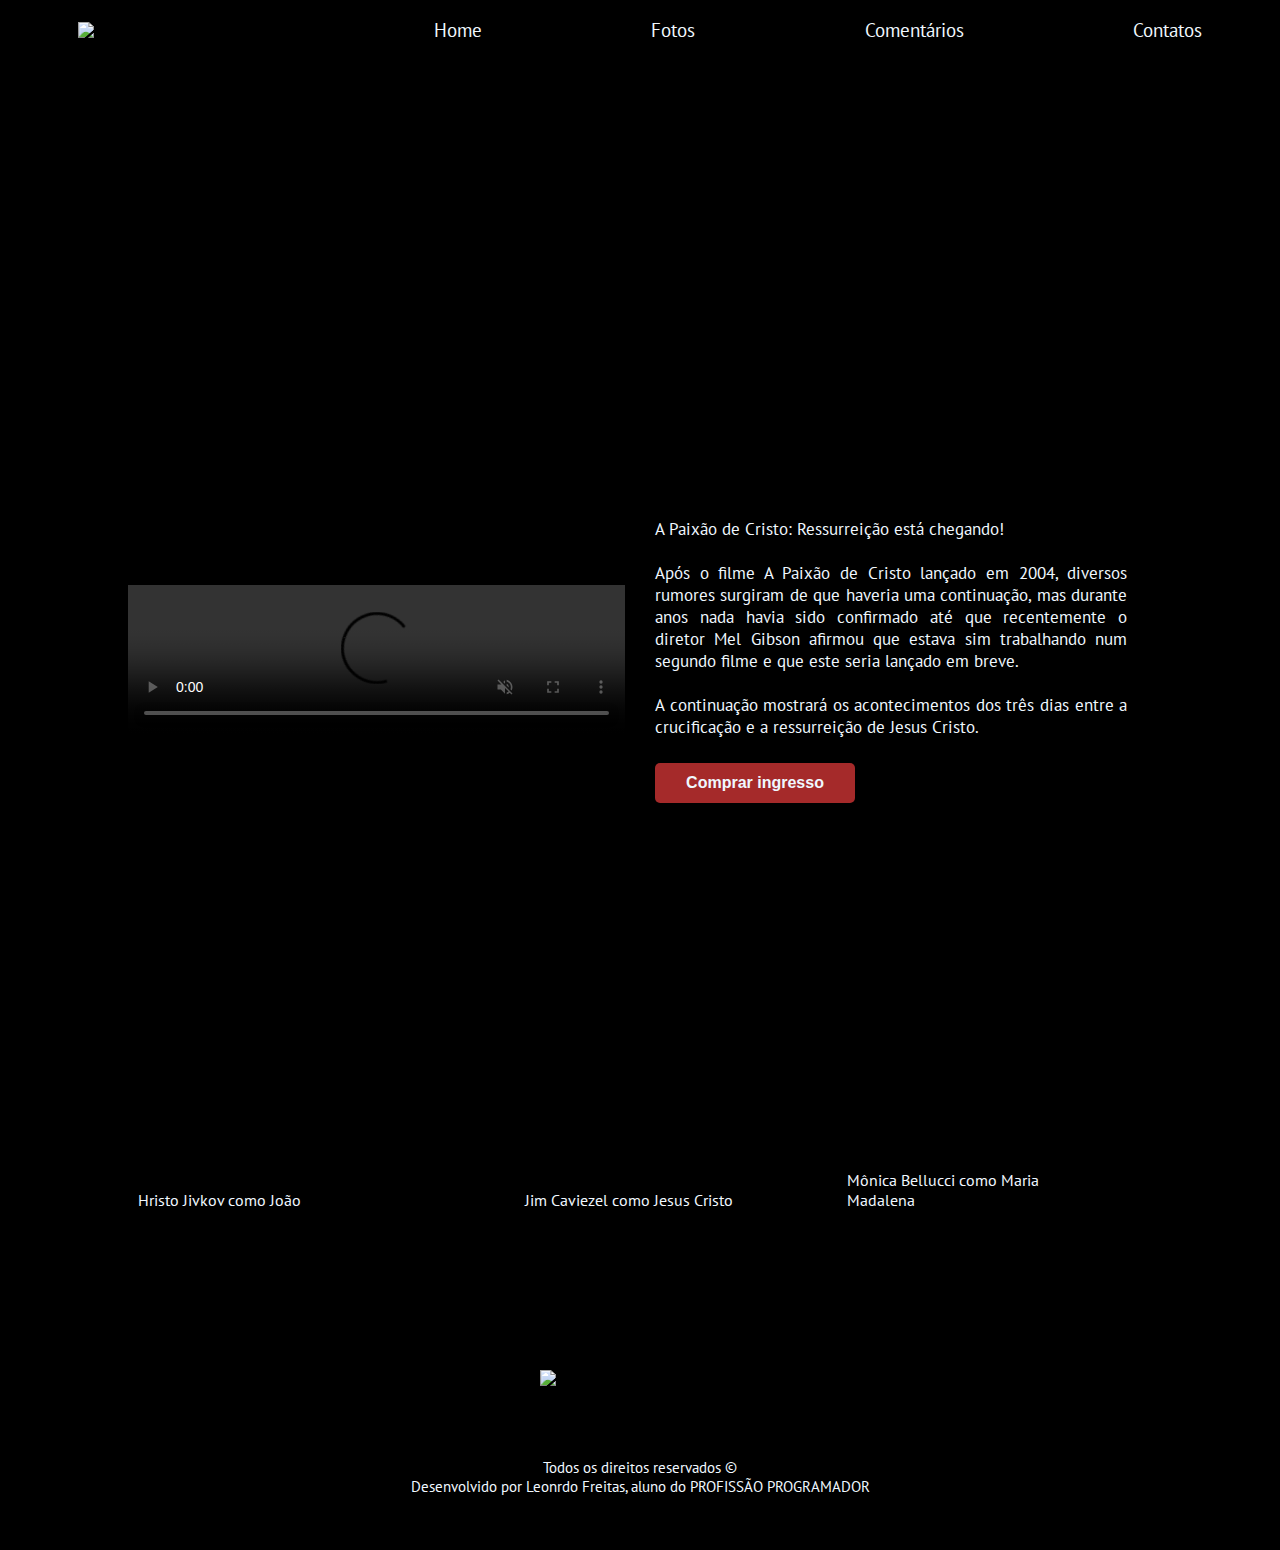
==== index.html @ 6b959492 "Add files via upload" ====
<!DOCTYPE html>
<html lang="pt-br">
<head>
    <meta charset="UTF-8">
    <meta http-equiv="X-UA-Compatible" content="IE=edge">
    <meta name="viewport" content="width=device-width, initial-scale=1.0">
    <title>Projeto Prático 1</title>
    <link rel="stylesheet" href="./style.css" />

    <!-- <script>
    !function(){var t={emoji:["🔥"],fontSize:"24px",lifeSpan:125,interval:25},e=t.emoji?t.emoji:["🔥"],i=t.interval?t.interval:25,n=window.innerWidth,o=(window.innerHeight,{x:n/2,y:n/2}),s=[];function a(t){n=window.innerWidth,window.innerHeight}let h=!1;function l(t){if(t.touches.length>0&&!h){for(var n=0;n<Math.min(t.touches.length,2);n++)c(t.touches[n].clientX,t.touches[n].clientY,e[Math.floor(Math.random()*e.length)]);h=!0,setTimeout(function(){h=!1},i)}}function r(t){o.x=t.pageX,o.y=t.pageY,h||(c(o.x,o.y,e[Math.floor(Math.random()*e.length)]),h=!0,setTimeout(function(){h=!1},i))}function c(t,e,i){var n=new f;n.init(t,e,i),s.push(n)}function d(){requestAnimationFrame(d),function(){for(var t=0;t<s.length;t++)s[t].update();for(t=s.length-1;t>=0;t--)s[t].lifeSpan<0&&(s[t].die(),s.splice(t,1))}()}function f(){this.lifeSpan=t.lifeSpan?t.lifeSpan:125,this.initialStyles={position:"absolute",display:"block",pointerEvents:"none","z-index":"10000000",fontSize:t.fontSize?t.fontSize:"80px","will-change":"transform"},this.init=function(t,e,i){this.velocity={x:(Math.random()<.5?-1:1)*(Math.random()/2),y:1},this.position={x:t-0,y:e-0},this.element=document.createElement("span"),this.element.innerHTML=i,function(t,e){for(var i in e)t.style[i]=e[i]}(this.element,this.initialStyles),this.update();const n=document.body;n.insertBefore(this.element,n.firstChild)},this.update=function(){this.position.x+=this.velocity.x,this.position.y+=this.velocity.y,this.lifeSpan--,this.element.style.transform="translate3d("+this.position.x+"px,"+this.position.y+"px,0) scale("+this.lifeSpan/120+")"},this.die=function(){this.element.parentNode.removeChild(this.element)}}document.addEventListener("mousemove",r),document.addEventListener("touchmove",l),document.addEventListener("touchstart",l),window.addEventListener("resize",a),d()}();
    </script> -->

    <style>
        ::-webkit-scrollbar {
            width: 12px;
            height: 12px;
        }
        ::-webkit-scrollbar-track-piece {
            background: black;
        }
        ::-webkit-scrollbar-thumb {
            background-image: url(./audiovisual/scrollbar.jpg);
            border-radius: 7px;
        }
    </style>


</head>
<body>
    <header>
        <img id="logo" src="./audiovisual/logo.jpg" />
        <nav>
            <ul>
                <a href="./index.html">
                    <li>Home</li>
                </a>
                <a href="./Fotos.html">
                    <li>Fotos</li>
                </a>
                <a href="./Comentarios.html">
                    <li>Comentários</li>
                </a>
                <a href="./Contatos.html">
                    <li>Contatos</li>
                </a>
            </ul>
        </nav>
    </header>

    <div id="banner"></div>
    <div id="trailer-container">
        <br /><br /><br /><br /><br /><br /><br /><br /><br /><br /><br /><br />
        <div class="content">
            <video controls class="trailer"  autoplay="" loop="" muted="">
                <source src="./audiovisual/A Ressurreição (2023) Trailer.mp4" type="video/mp4">
                Seu navegador não possui suporte para vídeos.
            </video>
            <br /><br />
            <div id="sinopse">
                <p align= "justify" class="description">
                    A Paixão de Cristo: Ressurreição está chegando!<br/><br/>
                    Após o filme A Paixão de Cristo lançado em 2004, diversos rumores surgiram de que haveria uma continuação, mas durante anos nada havia sido confirmado até que recentemente o diretor Mel Gibson afirmou que estava sim trabalhando num segundo filme e que este seria lançado em breve.<br/><br/>
                    A continuação mostrará os acontecimentos dos três dias entre a crucificação e a ressurreição de Jesus Cristo.<br/>
                </p>
                <a href="https://beacons.ai/profissaoprogramador" target="_blank">
                    <button class="button">Comprar ingresso</button>
                </a>
            </div> 
        </div>
     </div>

     <div class="actor-cards-container">
        <div class="cards-content">
            <div class=" card banner-1">Hristo Jivkov como João</div>
            <div class=" card banner-2" align= "center">&emsp; Jim Caviezel como Jesus Cristo</div>
            <div class=" card banner-3">Mônica Bellucci como Maria Madalena</div>
        </div>
     </div>
     
     <br /><br /><br /><br /><br />

     <footer>
        <img style="object-fit: contain;" id="logo" src="./audiovisual/logo.jpg" />

        <br /><br />
        <nav class="footer-navigation">
            <ul class="footer-list">
                <a href="./index.html">
                    <li>Home</li>
                </a>
                <a href="./Fotos.html">
                    <li>Fotos</li>
                </a>
                <a href="./Comentarios.html">
                    <li>Comentários</li>
                </a>
                <a href="./Contatos.html">
                    <li>Contatos</li>
                </a>
            </ul>
        </nav>

        <br /><br />
        <span align= "center">Todos os direitos reservados ©<br />
        Desenvolvido por Leonrdo Freitas, aluno do PROFISSÃO PROGRAMADOR</span>
        <br /><br />
            .

    </footer>

</body>
</html>
---- style.css ----
@import url('https://fonts.googleapis.com/css2?family=PT+Sans&display=swap');

* {
    margin: 0;
    padding: 0;
    background-color: black;
    list-style: none;
    text-decoration: none;
}

header {
    height: 60px;
    display: flex;
    justify-content: space-around;
    align-items: center;
}

nav {
    width: 60%;
}

ul {
    display: flex;
    width: 100%;
    justify-content: space-between;
}

li {
    list-style: none;
    color: aliceblue;
    cursor: pointer;
    font-size: 19px;
    transition: .5s;
    font-family: 'PT Sans', sans-serif;
}

li:hover {
    color: brown;
}

#logo {
    width: 200px;
    height: auto;
}

#banner {
    background-image: url(./audiovisual/banner.jpg);
    background-position: 50% 50%;
    background-size: cover;
    width: 100%;
    height: 400px;
}

#trailer-container {
    width: 100%;
    height: 400px;
    display: flex;
    justify-content: center;
}

.content {
    width: 80%;
    display: flex;
    align-items: center;
    justify-content: space-between;
}

.trailer {
    width: 50%;
}

#sinopse {
    width: 50%;
    display: flex;
    flex-direction: column;
    justify-content: space-between;
    margin-left: 30px;
}

.description {
    color: aliceblue;
    font-size: 17px;
    font-family: 'PT Sans', sans-serif;
    width: 95%;
}

.button {
    width: 200px;
    height: 40px;
    background-color: brown;
    color: aliceblue;
    padding: 8px 10px;
    border-radius: 5px;
    cursor: pointer;
    transition: .8s;
    font-size: 16px;
    display: flex;
    justify-content: center;
    align-items: center;
    font-weight: bold;
    border: none;
    outline: none;
    margin-top: 25px;
}

.button:hover {
    background-color: aliceblue;
    color: black;
}

 .actor-cards-container {
    width: 100%;
    display: flex;
    justify-content: center;
    margin-top: 50px;
 }

 .cards-content {
    width: 80%;
    display: grid;
    grid-template-columns: repeat(3, 1fr);
    row-gap: 20px;
    column-gap: 40px;
 }

 .card {
    width: 80%;
    height: 300px;
    background-size: cover;
    background-position: 50% 50%;
    border-radius: 5px;
    cursor: pointer;
    transition: 1s;
    display: flex;
    flex-direction: column;
    justify-content: flex-end;
    padding: 0 30px 20px 10px;
    color: aliceblue;
    font-size: 16px;
    font-family: 'PT Sans', sans-serif;
}

.card:hover {
    transform: scale(1.05);
    color: #ec8d0e;
}

.banner-1 {
    background-image: url(./audiovisual/Hristo\ Jivkov\ como\ João.jpg);
}

.banner-2 {
    background-image: url(./audiovisual/Jim\ Caviezel\ como\ Jesus\ Cristo.jpg);
}

.banner-3 {
    background-image: url(./audiovisual/Monica\ Bellucci\ como\ Maria\ Madalena.jpg);
}

footer {
    height: 150px;
    margin-top: 50px;
    display: flex;
    flex-direction: column;
    align-items: center;
    justify-content: space-around;
}
span {
    color: aliceblue;
    font-size: 15px;
    font-family: 'PT Sans', sans-serif;
}

.footer-navigation {
    display: none;
}

.footer-list {
    display: flex;
    flex-direction: column;
    align-items: center;
}

@media(max-width: 768px) {
    .footer-navigation {
        display: block;
    }

    nav {
        display: none;
    }

    #banner {
        background-position: 55%;
    }

    #trailer-container {
        width: 100%;
        height: 400px;
        display: flex;
        flex-direction: column;
    }

    .content {
        width: 95%;
        display: flex;
        flex-direction: column;
    }

    .trailer {
        width: 100%;
    }

    #sinopse {
        width: 95%;
        display: flex;
        flex-direction: column;
        justify-content: space-between;
        margin-left: 10px;
    }

    .description {
        width: 100%;
    }

    .button {
        width: 100%;
        margin-top: 30px;
    }

    .cards-content {
        grid-template-columns: 1fr;
        margin-top: 210px;
    }

}
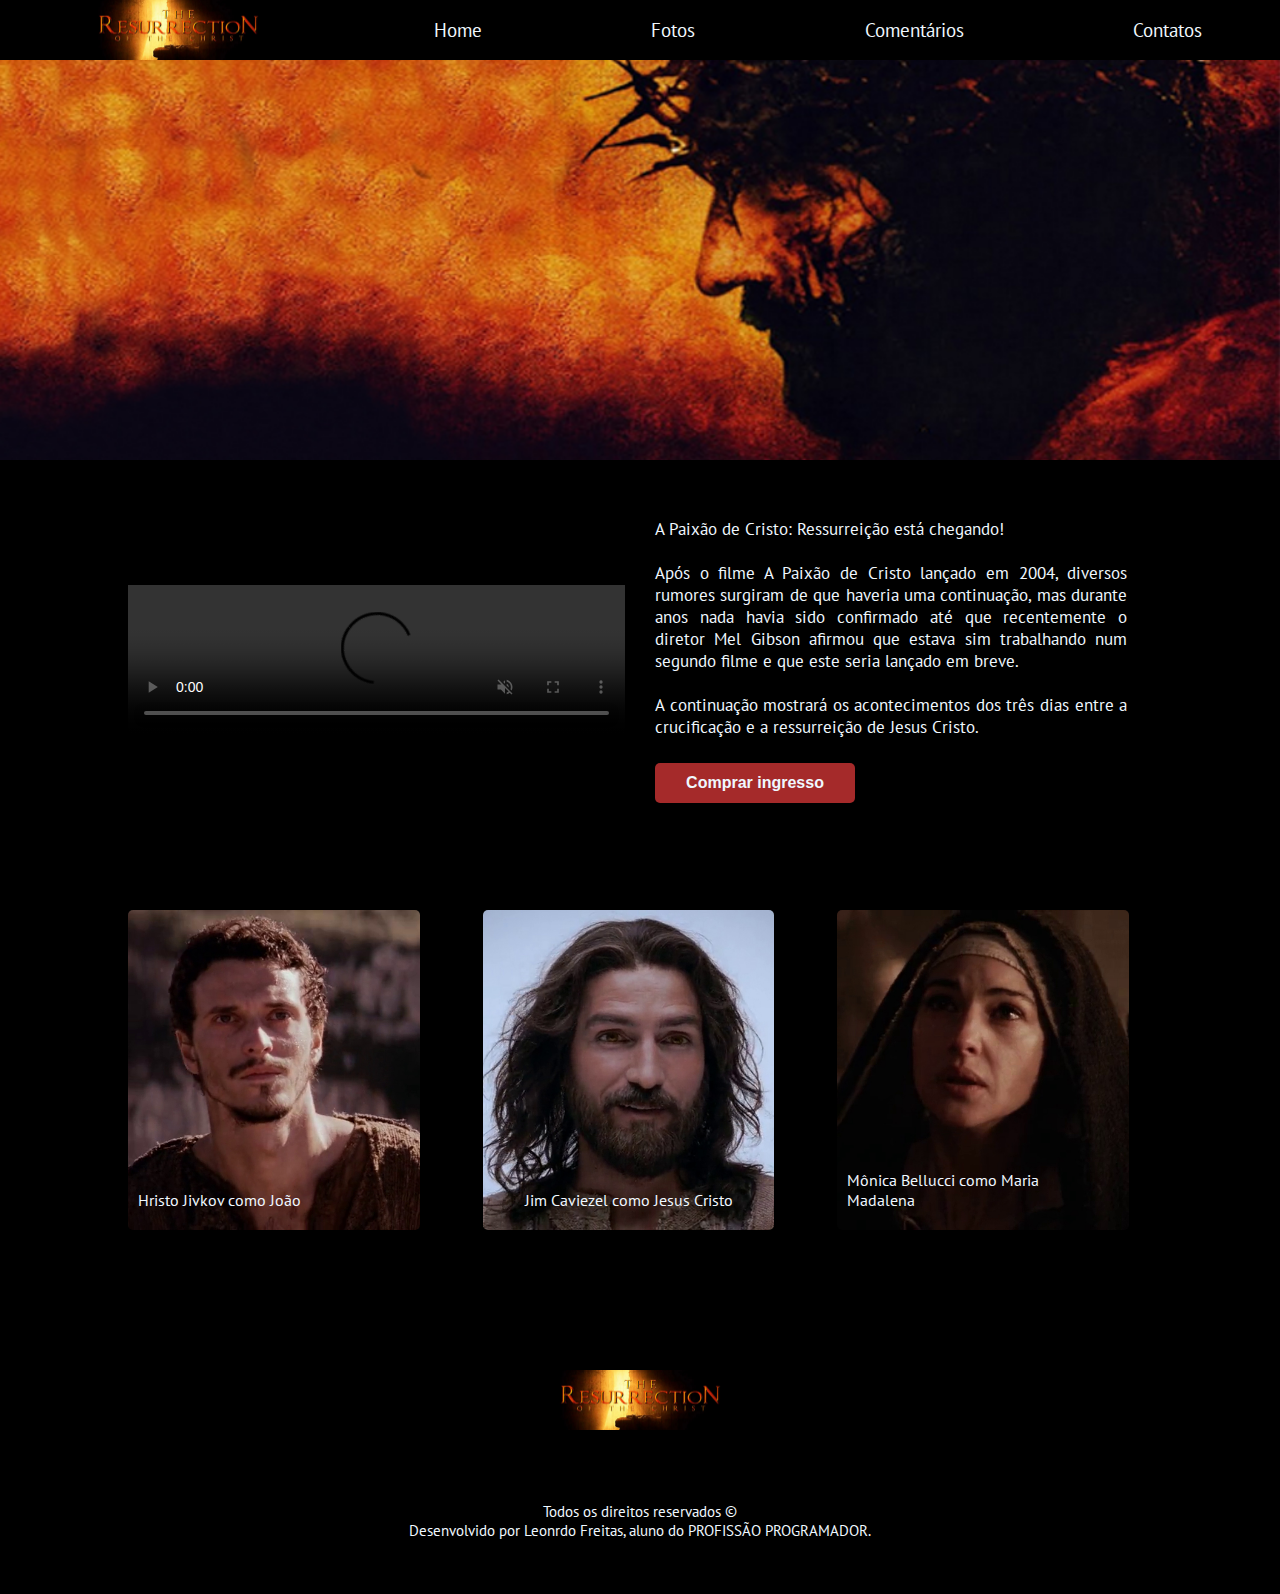
==== commit 8f72e32d: "update" ====
--- a/index.html
+++ b/index.html
@@ -103,7 +103,7 @@
 
         <br /><br />
         <span align= "center">Todos os direitos reservados ©<br />
-        Desenvolvido por Leonrdo Freitas, aluno do PROFISSÃO PROGRAMADOR</span>
+        Desenvolvido por Leonrdo Freitas, aluno do PROFISSÃO PROGRAMADOR.</span>
         <br /><br />
             .
 
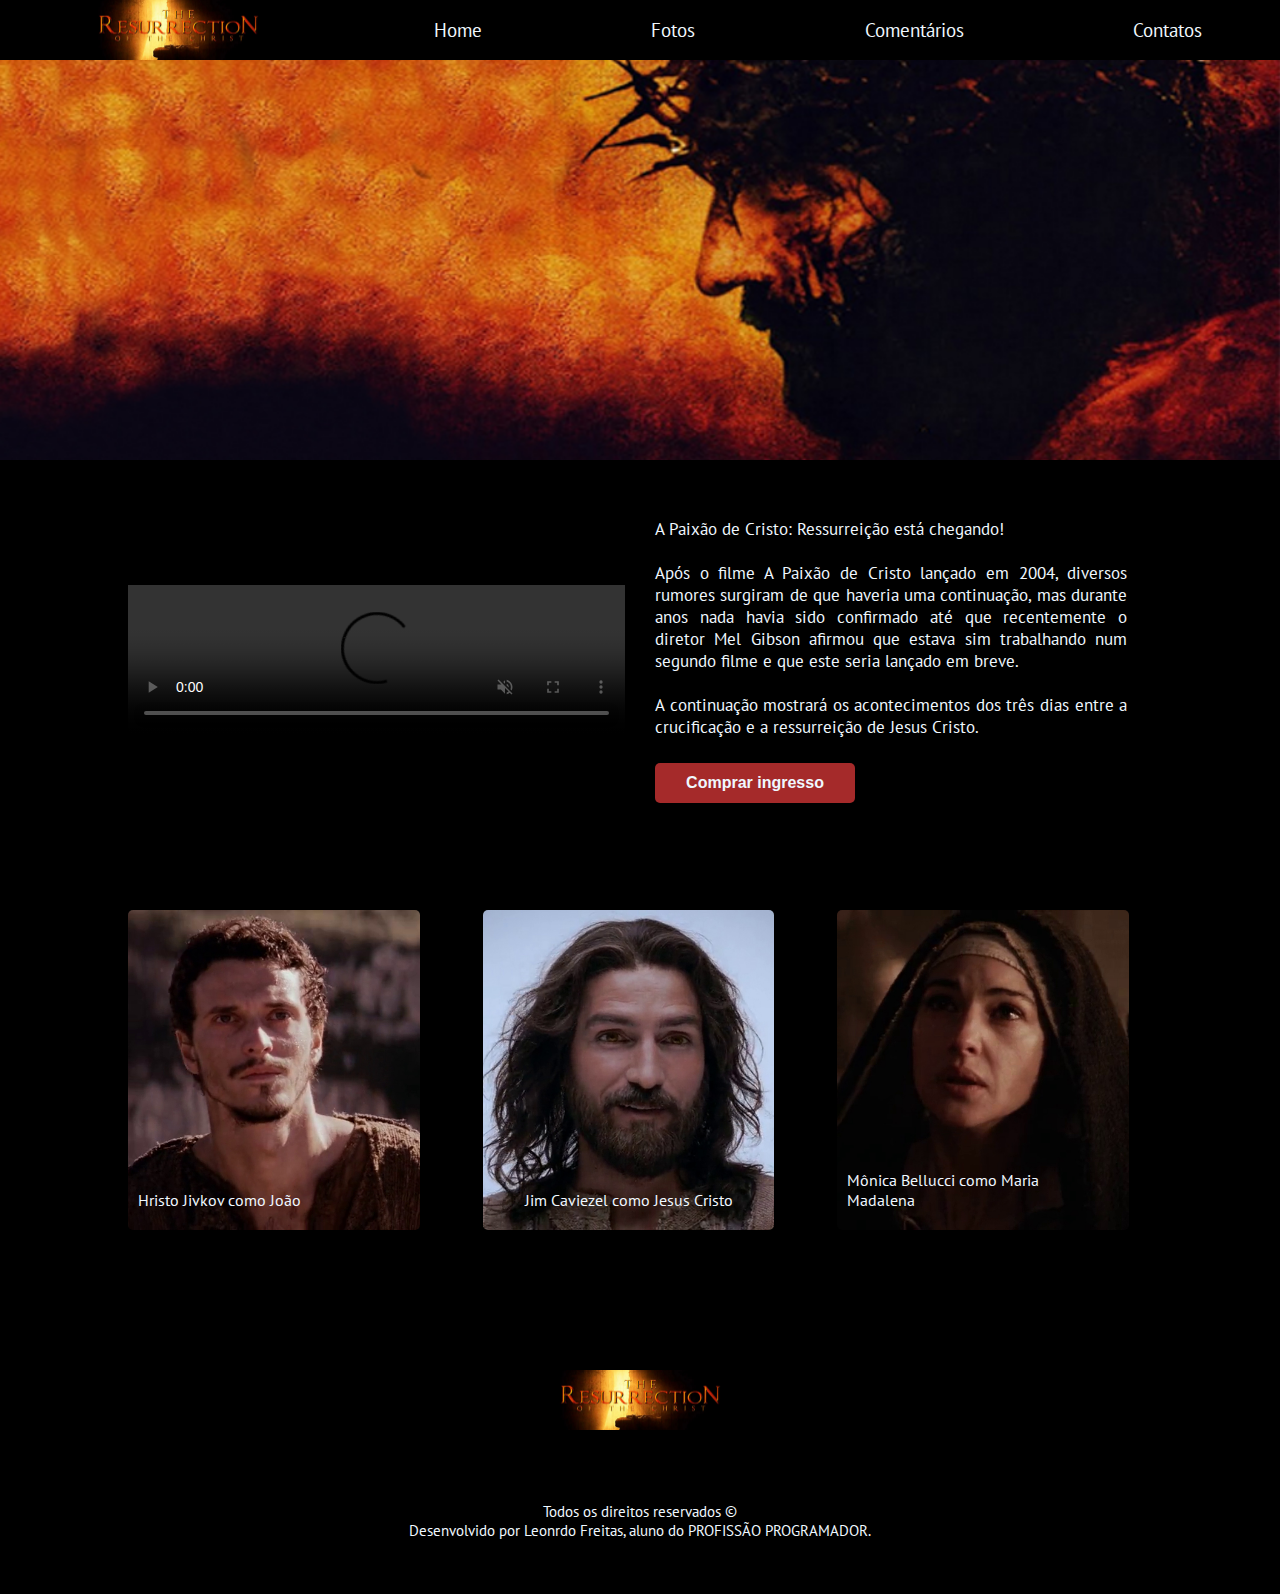
==== commit 6809e2e4: "update" ====
--- a/index.html
+++ b/index.html
@@ -10,21 +10,6 @@
     <!-- <script>
     !function(){var t={emoji:["🔥"],fontSize:"24px",lifeSpan:125,interval:25},e=t.emoji?t.emoji:["🔥"],i=t.interval?t.interval:25,n=window.innerWidth,o=(window.innerHeight,{x:n/2,y:n/2}),s=[];function a(t){n=window.innerWidth,window.innerHeight}let h=!1;function l(t){if(t.touches.length>0&&!h){for(var n=0;n<Math.min(t.touches.length,2);n++)c(t.touches[n].clientX,t.touches[n].clientY,e[Math.floor(Math.random()*e.length)]);h=!0,setTimeout(function(){h=!1},i)}}function r(t){o.x=t.pageX,o.y=t.pageY,h||(c(o.x,o.y,e[Math.floor(Math.random()*e.length)]),h=!0,setTimeout(function(){h=!1},i))}function c(t,e,i){var n=new f;n.init(t,e,i),s.push(n)}function d(){requestAnimationFrame(d),function(){for(var t=0;t<s.length;t++)s[t].update();for(t=s.length-1;t>=0;t--)s[t].lifeSpan<0&&(s[t].die(),s.splice(t,1))}()}function f(){this.lifeSpan=t.lifeSpan?t.lifeSpan:125,this.initialStyles={position:"absolute",display:"block",pointerEvents:"none","z-index":"10000000",fontSize:t.fontSize?t.fontSize:"80px","will-change":"transform"},this.init=function(t,e,i){this.velocity={x:(Math.random()<.5?-1:1)*(Math.random()/2),y:1},this.position={x:t-0,y:e-0},this.element=document.createElement("span"),this.element.innerHTML=i,function(t,e){for(var i in e)t.style[i]=e[i]}(this.element,this.initialStyles),this.update();const n=document.body;n.insertBefore(this.element,n.firstChild)},this.update=function(){this.position.x+=this.velocity.x,this.position.y+=this.velocity.y,this.lifeSpan--,this.element.style.transform="translate3d("+this.position.x+"px,"+this.position.y+"px,0) scale("+this.lifeSpan/120+")"},this.die=function(){this.element.parentNode.removeChild(this.element)}}document.addEventListener("mousemove",r),document.addEventListener("touchmove",l),document.addEventListener("touchstart",l),window.addEventListener("resize",a),d()}();
     </script> -->
-
-    <style>
-        ::-webkit-scrollbar {
-            width: 12px;
-            height: 12px;
-        }
-        ::-webkit-scrollbar-track-piece {
-            background: black;
-        }
-        ::-webkit-scrollbar-thumb {
-            background-image: url(./audiovisual/scrollbar.jpg);
-            border-radius: 7px;
-        }
-    </style>
-
 
 </head>
 <body>
--- a/style.css
+++ b/style.css
@@ -8,6 +8,23 @@
     text-decoration: none;
 }
 
+/* scrollbar */
+
+::-webkit-scrollbar {
+    width: 7px;
+    height: 7px;
+}
+::-webkit-scrollbar-track-piece {
+    background: black;
+}
+::-webkit-scrollbar-thumb {
+    background-image: url(./audiovisual/scrollbar.jpg);
+    border-radius: 7px;
+}
+
+
+/* index.html */
+
 header {
     height: 60px;
     display: flex;
@@ -233,5 +250,125 @@
         margin-top: 210px;
     }
 
-}
-
+
+}
+
+/* Fotos.html */
+
+
+
+   #ul-img {
+    width: 80%;
+    display: grid;
+    grid-template-columns: repeat(1, 1fr);
+    row-gap: 20px;
+    column-gap: 40px;
+    margin: 10% 15% auto;
+   }
+   
+   @media(min-width: 512px) {
+    #ul-img {
+        grid-template-columns: repeat(2, 1fr);
+    }
+   }
+
+   @media(min-width: 768px) {
+    #ul-img {
+        grid-template-columns: repeat(3, 1fr);
+        margin-top: 60px;
+    }
+   }
+
+   .li-img {
+    background-size: cover;
+    background-position: 50% 50%;
+    border-radius: 5px;
+    cursor: pointer;
+    transition: 1s;
+    display: flex;
+    flex-direction: column;
+   }
+
+   .li-img:hover {
+    transform: scale(1.05);
+   }
+
+   .min{
+    width: 200px;
+    display: block;
+   }
+
+   .lbox{
+    visibility: hidden;
+    opacity: 0;
+    display: none
+   }
+
+   .lbox:target{
+    opacity: 1;
+    visibility: visible;
+    width: 100%;
+    height: 100%;
+    top: 60px;
+    left:30px;
+    background: rgba(10,10,10,0.7);
+    position: fixed;
+    display:block
+   }
+
+   .box_img {
+    width: 80%;
+    height: 50%;
+    margin: 0px auto;
+    
+   }
+
+   .btn{
+    color: aliceblue;
+    transition: .5s;
+
+    font-family: 'PT Sans', sans-serif;
+    text-decoration: none;
+    position: absolute;
+    width: 50px;
+    height: 50px;
+    font-size: 30px;
+    text-align: center;
+   }
+
+   .btn:hover {
+    color: brown;
+}
+
+   #prev {
+    left: 5%;
+    top: 45%;
+   }
+
+   #next {
+    right: 5%;
+    top: 45%;
+   }
+
+   #close {
+    right: 2%;
+    top: 0;
+   }
+
+   .box_img img{
+    opacity: 0;
+   }
+
+   .lbox:target .box_img img{
+    width: 80%;
+    margin-left: 100px;
+    margin-top: 60px;
+    opacity: 1;
+    transition: opacity .4s linear;
+   } 
+
+
+
+
+
+
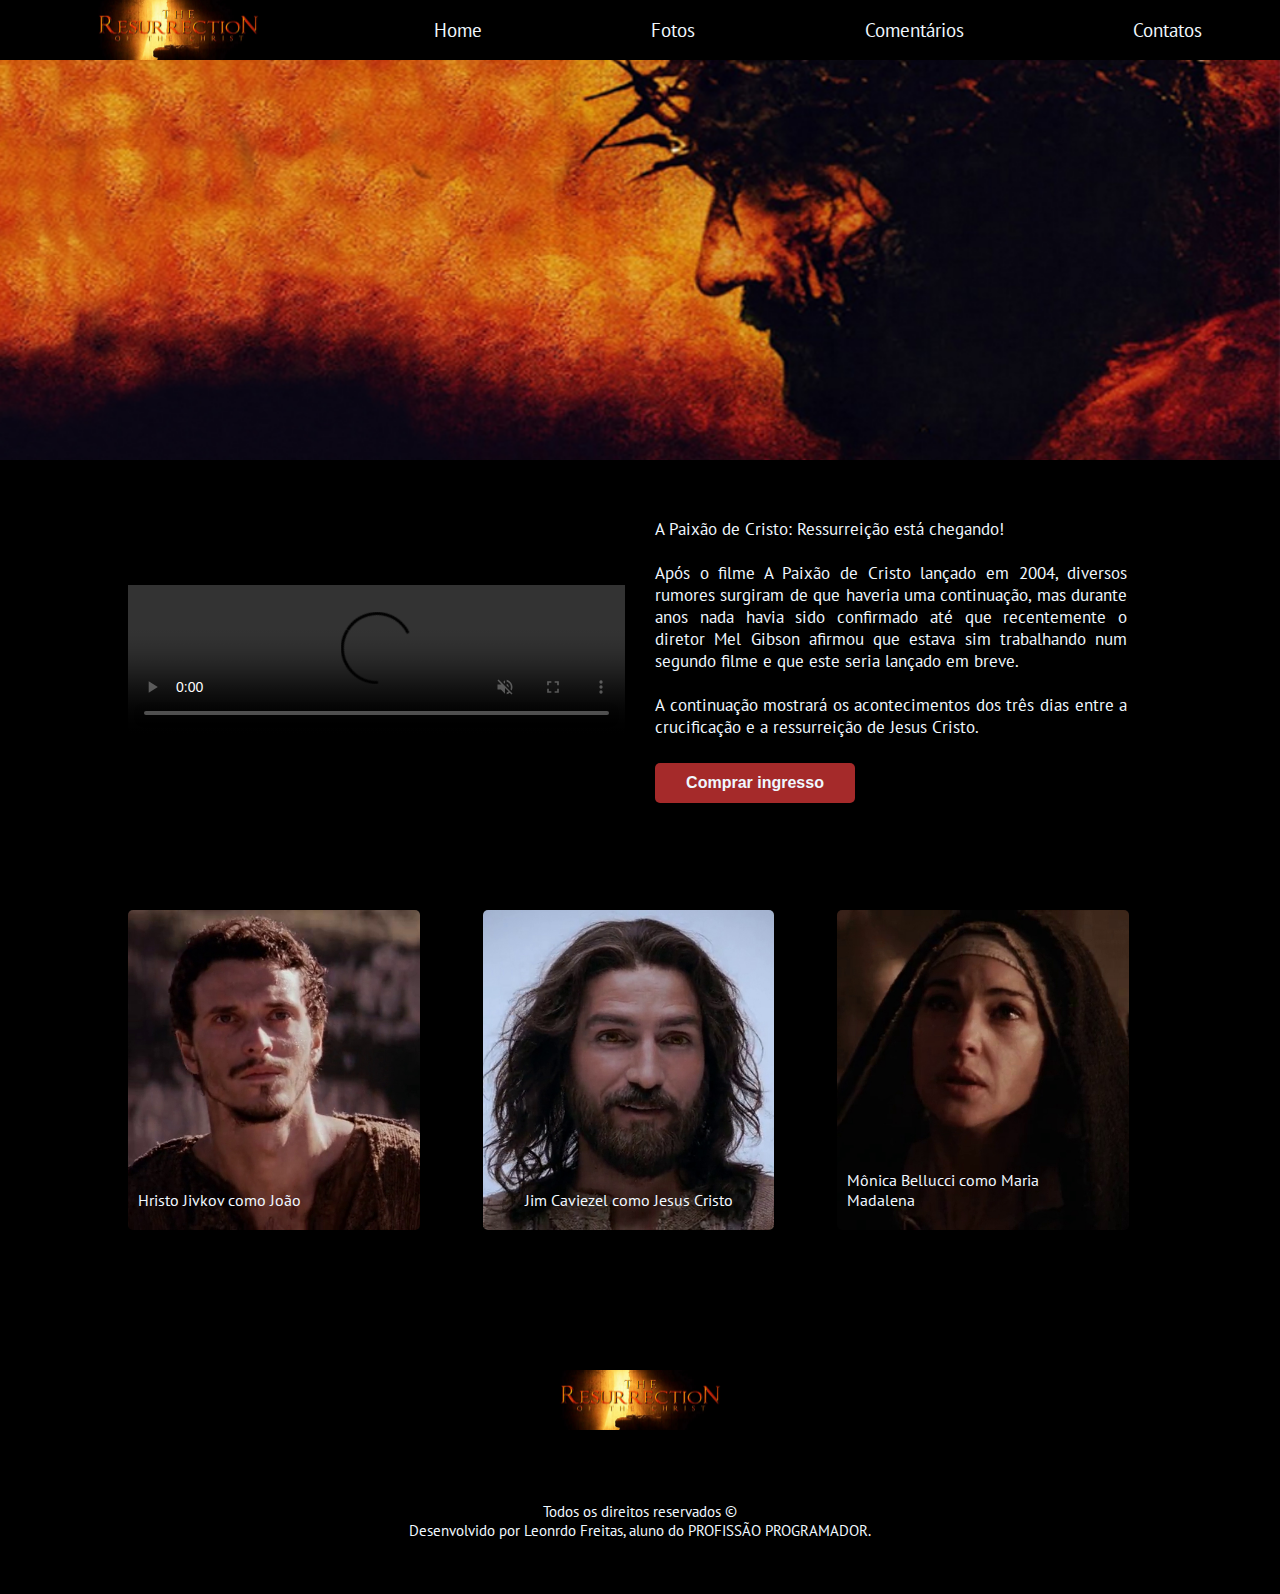
==== commit bee34c56: "update" ====
--- a/index.html
+++ b/index.html
@@ -10,7 +10,8 @@
     <!-- <script>
     !function(){var t={emoji:["🔥"],fontSize:"24px",lifeSpan:125,interval:25},e=t.emoji?t.emoji:["🔥"],i=t.interval?t.interval:25,n=window.innerWidth,o=(window.innerHeight,{x:n/2,y:n/2}),s=[];function a(t){n=window.innerWidth,window.innerHeight}let h=!1;function l(t){if(t.touches.length>0&&!h){for(var n=0;n<Math.min(t.touches.length,2);n++)c(t.touches[n].clientX,t.touches[n].clientY,e[Math.floor(Math.random()*e.length)]);h=!0,setTimeout(function(){h=!1},i)}}function r(t){o.x=t.pageX,o.y=t.pageY,h||(c(o.x,o.y,e[Math.floor(Math.random()*e.length)]),h=!0,setTimeout(function(){h=!1},i))}function c(t,e,i){var n=new f;n.init(t,e,i),s.push(n)}function d(){requestAnimationFrame(d),function(){for(var t=0;t<s.length;t++)s[t].update();for(t=s.length-1;t>=0;t--)s[t].lifeSpan<0&&(s[t].die(),s.splice(t,1))}()}function f(){this.lifeSpan=t.lifeSpan?t.lifeSpan:125,this.initialStyles={position:"absolute",display:"block",pointerEvents:"none","z-index":"10000000",fontSize:t.fontSize?t.fontSize:"80px","will-change":"transform"},this.init=function(t,e,i){this.velocity={x:(Math.random()<.5?-1:1)*(Math.random()/2),y:1},this.position={x:t-0,y:e-0},this.element=document.createElement("span"),this.element.innerHTML=i,function(t,e){for(var i in e)t.style[i]=e[i]}(this.element,this.initialStyles),this.update();const n=document.body;n.insertBefore(this.element,n.firstChild)},this.update=function(){this.position.x+=this.velocity.x,this.position.y+=this.velocity.y,this.lifeSpan--,this.element.style.transform="translate3d("+this.position.x+"px,"+this.position.y+"px,0) scale("+this.lifeSpan/120+")"},this.die=function(){this.element.parentNode.removeChild(this.element)}}document.addEventListener("mousemove",r),document.addEventListener("touchmove",l),document.addEventListener("touchstart",l),window.addEventListener("resize",a),d()}();
     </script> -->
-
+    
+    <link rel="icon" href="./audiovisual/PP-180x180.png" sizes="32x32" />
 </head>
 <body>
     <header>
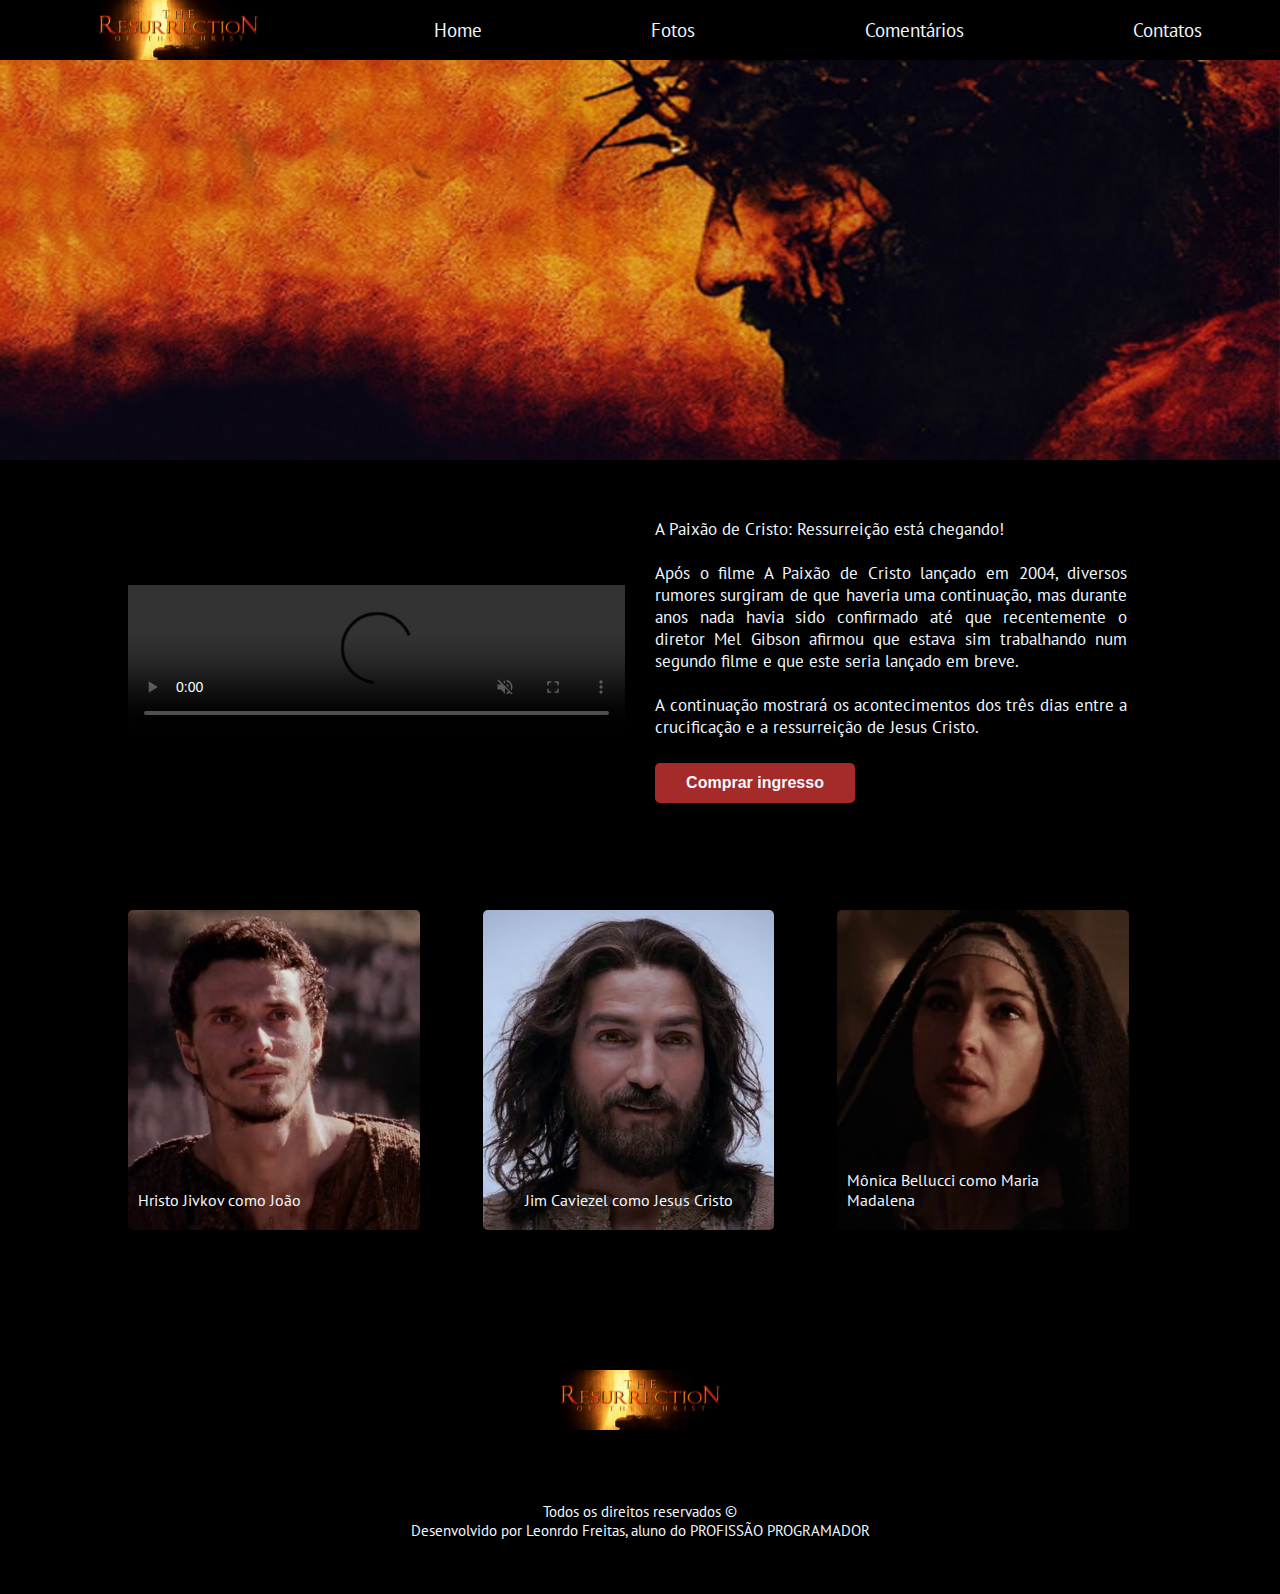
==== commit 7a472bcf: "update" ====
--- a/index.html
+++ b/index.html
@@ -10,7 +10,6 @@
     <!-- <script>
     !function(){var t={emoji:["🔥"],fontSize:"24px",lifeSpan:125,interval:25},e=t.emoji?t.emoji:["🔥"],i=t.interval?t.interval:25,n=window.innerWidth,o=(window.innerHeight,{x:n/2,y:n/2}),s=[];function a(t){n=window.innerWidth,window.innerHeight}let h=!1;function l(t){if(t.touches.length>0&&!h){for(var n=0;n<Math.min(t.touches.length,2);n++)c(t.touches[n].clientX,t.touches[n].clientY,e[Math.floor(Math.random()*e.length)]);h=!0,setTimeout(function(){h=!1},i)}}function r(t){o.x=t.pageX,o.y=t.pageY,h||(c(o.x,o.y,e[Math.floor(Math.random()*e.length)]),h=!0,setTimeout(function(){h=!1},i))}function c(t,e,i){var n=new f;n.init(t,e,i),s.push(n)}function d(){requestAnimationFrame(d),function(){for(var t=0;t<s.length;t++)s[t].update();for(t=s.length-1;t>=0;t--)s[t].lifeSpan<0&&(s[t].die(),s.splice(t,1))}()}function f(){this.lifeSpan=t.lifeSpan?t.lifeSpan:125,this.initialStyles={position:"absolute",display:"block",pointerEvents:"none","z-index":"10000000",fontSize:t.fontSize?t.fontSize:"80px","will-change":"transform"},this.init=function(t,e,i){this.velocity={x:(Math.random()<.5?-1:1)*(Math.random()/2),y:1},this.position={x:t-0,y:e-0},this.element=document.createElement("span"),this.element.innerHTML=i,function(t,e){for(var i in e)t.style[i]=e[i]}(this.element,this.initialStyles),this.update();const n=document.body;n.insertBefore(this.element,n.firstChild)},this.update=function(){this.position.x+=this.velocity.x,this.position.y+=this.velocity.y,this.lifeSpan--,this.element.style.transform="translate3d("+this.position.x+"px,"+this.position.y+"px,0) scale("+this.lifeSpan/120+")"},this.die=function(){this.element.parentNode.removeChild(this.element)}}document.addEventListener("mousemove",r),document.addEventListener("touchmove",l),document.addEventListener("touchstart",l),window.addEventListener("resize",a),d()}();
     </script> -->
-    
     <link rel="icon" href="./audiovisual/PP-180x180.png" sizes="32x32" />
 </head>
 <body>
@@ -89,7 +88,7 @@
 
         <br /><br />
         <span align= "center">Todos os direitos reservados ©<br />
-        Desenvolvido por Leonrdo Freitas, aluno do PROFISSÃO PROGRAMADOR.</span>
+        Desenvolvido por Leonrdo Freitas, aluno do PROFISSÃO PROGRAMADOR</span>
         <br /><br />
             .
 
--- a/style.css
+++ b/style.css
@@ -263,13 +263,15 @@
     grid-template-columns: repeat(1, 1fr);
     row-gap: 20px;
     column-gap: 40px;
-    margin: 10% 15% auto;
+    margin: 10% 10% auto;
+    justify-items: center;  
    }
    
    @media(min-width: 512px) {
     #ul-img {
         grid-template-columns: repeat(2, 1fr);
     }
+
    }
 
    @media(min-width: 768px) {
@@ -282,11 +284,11 @@
    .li-img {
     background-size: cover;
     background-position: 50% 50%;
-    border-radius: 5px;
     cursor: pointer;
     transition: 1s;
     display: flex;
     flex-direction: column;
+
    }
 
    .li-img:hover {
@@ -296,6 +298,7 @@
    .min{
     width: 200px;
     display: block;
+    border-radius: 5px;
    }
 
    .lbox{
@@ -310,7 +313,7 @@
     width: 100%;
     height: 100%;
     top: 60px;
-    left:30px;
+    left:auto;
     background: rgba(10,10,10,0.7);
     position: fixed;
     display:block
@@ -318,9 +321,8 @@
 
    .box_img {
     width: 80%;
-    height: 50%;
-    margin: 0px auto;
-    
+    height: 80%;
+    margin: 0px 10% auto;
    }
 
    .btn{
@@ -360,15 +362,11 @@
    }
 
    .lbox:target .box_img img{
-    width: 80%;
-    margin-left: 100px;
-    margin-top: 60px;
+    width: 90%;
+    margin-left: 5%;
+    margin-top: 7%;
     opacity: 1;
     transition: opacity .4s linear;
+    border-radius: 5px;
+
    } 
-
-
-
-
-
-
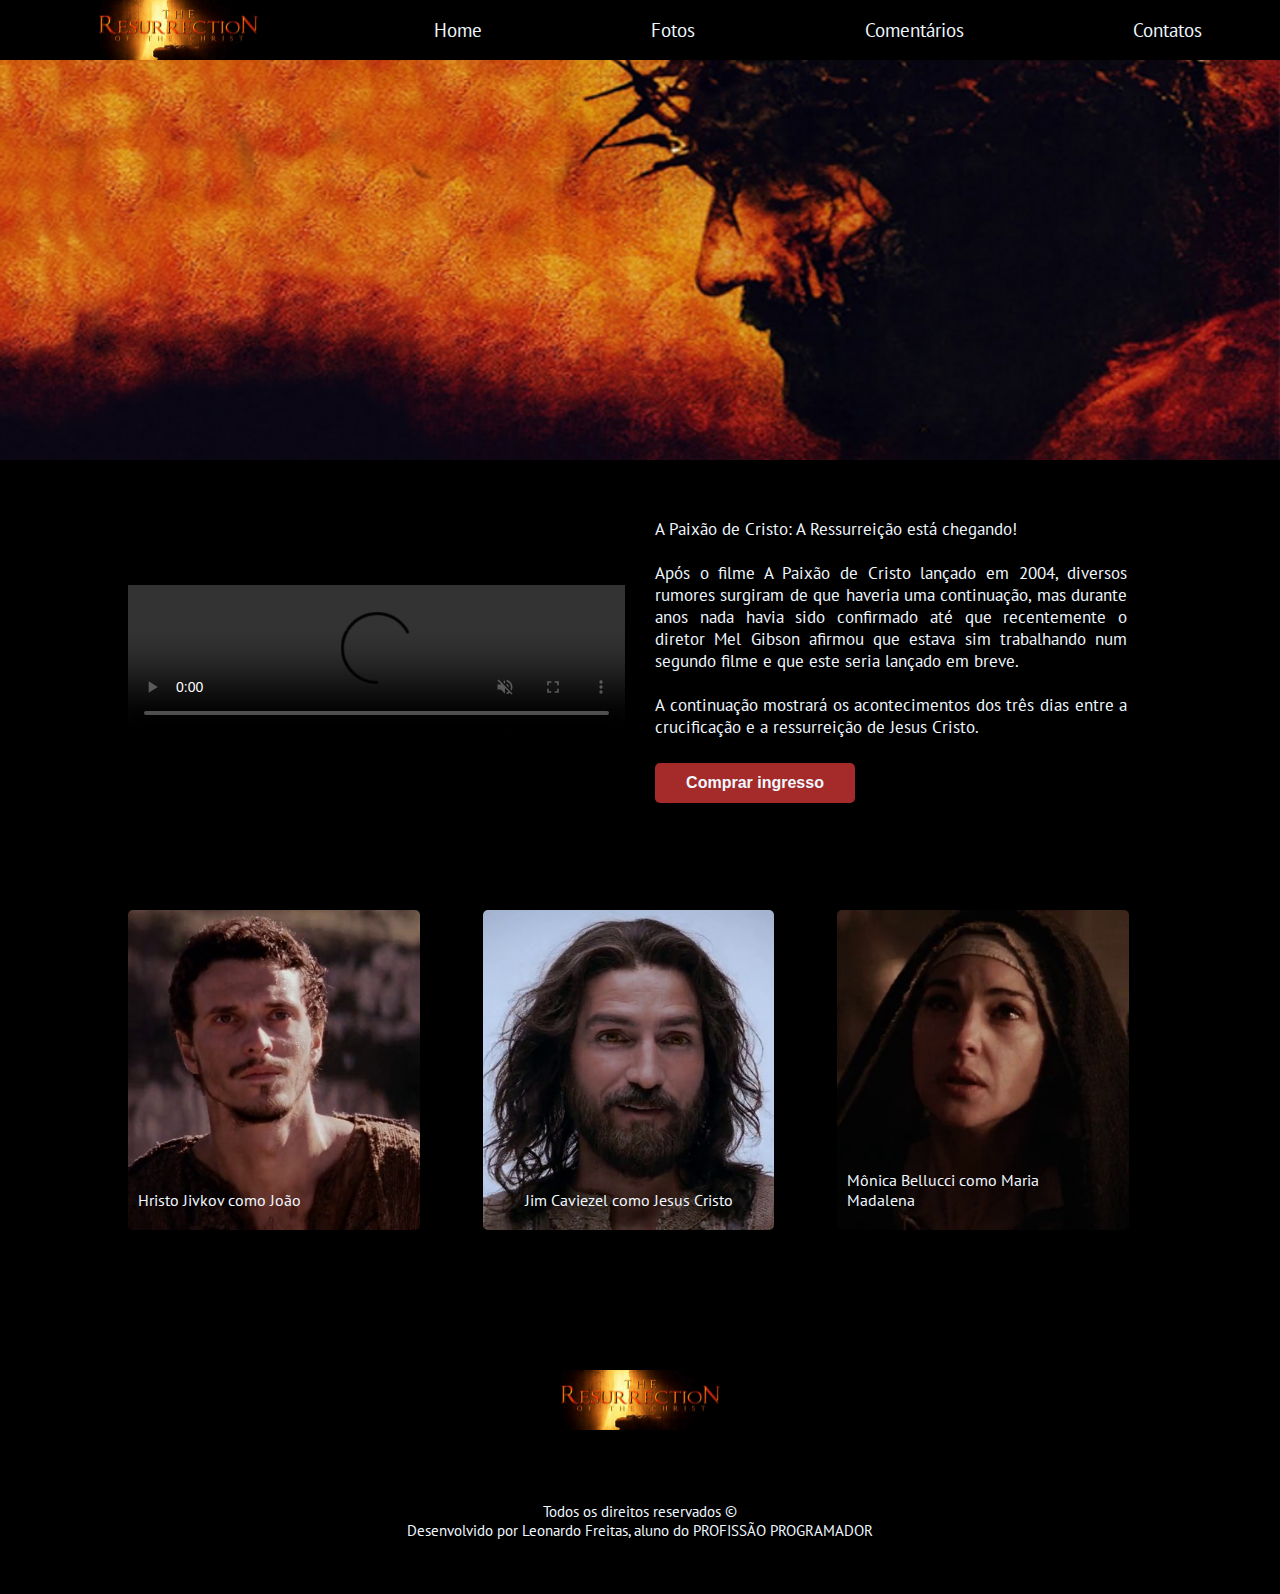
==== commit f1bb4c5f: "update" ====
--- a/index.html
+++ b/index.html
@@ -44,7 +44,7 @@
             <br /><br />
             <div id="sinopse">
                 <p align= "justify" class="description">
-                    A Paixão de Cristo: Ressurreição está chegando!<br/><br/>
+                    A Paixão de Cristo: A Ressurreição está chegando!<br/><br/>
                     Após o filme A Paixão de Cristo lançado em 2004, diversos rumores surgiram de que haveria uma continuação, mas durante anos nada havia sido confirmado até que recentemente o diretor Mel Gibson afirmou que estava sim trabalhando num segundo filme e que este seria lançado em breve.<br/><br/>
                     A continuação mostrará os acontecimentos dos três dias entre a crucificação e a ressurreição de Jesus Cristo.<br/>
                 </p>
@@ -88,7 +88,7 @@
 
         <br /><br />
         <span align= "center">Todos os direitos reservados ©<br />
-        Desenvolvido por Leonrdo Freitas, aluno do PROFISSÃO PROGRAMADOR</span>
+        Desenvolvido por Leonardo Freitas, aluno do PROFISSÃO PROGRAMADOR</span>
         <br /><br />
             .
 
--- a/style.css
+++ b/style.css
@@ -255,8 +255,6 @@
 
 /* Fotos.html */
 
-
-
    #ul-img {
     width: 80%;
     display: grid;
@@ -340,7 +338,7 @@
 
    .btn:hover {
     color: brown;
-}
+    }
 
    #prev {
     left: 5%;
@@ -368,5 +366,140 @@
     opacity: 1;
     transition: opacity .4s linear;
     border-radius: 5px;
-
    } 
+
+/* Comentarios.html */
+
+#banner-coment {
+    background-image: url(./audiovisual/banner.jpg);
+    background-position: 50% 50%;
+    background-size: cover;
+    width: 100%;
+    height: 400px;
+}
+
+
+.coment {
+    background-color: transparent;
+    display: grid;
+    grid-template-columns: repeat(1, 1fr);
+    max-width: 980px;
+    padding: 20% 20% 0 0;
+    margin-left: 5%;
+    grid-gap: 40px;
+}
+
+
+@media(min-width: 560px) {
+    .coment {
+        grid-template-columns: repeat(2, 1fr);
+    }
+
+   }
+
+@media(min-width: 870px) {
+.coment {
+    grid-template-columns: repeat(3, 1fr);
+}
+}
+
+
+
+
+.card-borda {
+    background-color: aliceblue;
+    border-radius: 5px;
+    cursor: pointer;
+    transition: 1s;
+    width: 250px;
+    height: 400px;
+    display: flex;
+    justify-content: center;
+    padding-top: 10px;
+    grid-gap: 5%;
+    box-shadow: 7px 7px 10px rgba(10,10,10,0.7);
+
+}
+
+.card-borda:hover {
+    transform: scale(1.05);
+    color: #1A0816;
+}
+
+
+
+
+.card-coment {
+    background-color: aliceblue;
+
+    display: grid;
+
+    height: 170px;
+    width: 220px;
+    
+    padding: 35px 40%px;
+}
+
+.user {
+    width: 100px;
+    height: 100px;
+    border-radius: 50px;
+}
+
+h3 {
+    background-color: aliceblue;
+    font-family: 'PT Sans', sans-serif;
+    font-size: 19px;
+
+
+}
+.stars {
+    background-color: aliceblue;
+}
+
+.star {
+    background-color: aliceblue;
+    width: 20px;
+}
+
+p-coment {
+    background-color: aliceblue;
+    font-family: 'PT Sans', sans-serif;
+    font-size: 17px;
+}
+
+
+footer-coment {
+    height: 150px;
+    margin-top: 290px;
+    display: flex;
+    flex-direction: column;
+    align-items: center;
+    justify-content: space-around;
+}
+
+@media(min-width: 150px) {
+footer-coment {
+    margin-top: 1100px;
+    }
+    }
+ 
+
+
+@media(min-width: 250px) {
+footer-coment {
+    margin-top: 1050px;
+    }
+   }
+
+@media(min-width: 560px) {
+footer-coment {
+    margin-top: 610px;
+}
+}
+
+@media(min-width: 870px) {
+footer-coment {
+    margin-top: 290px;
+}
+}